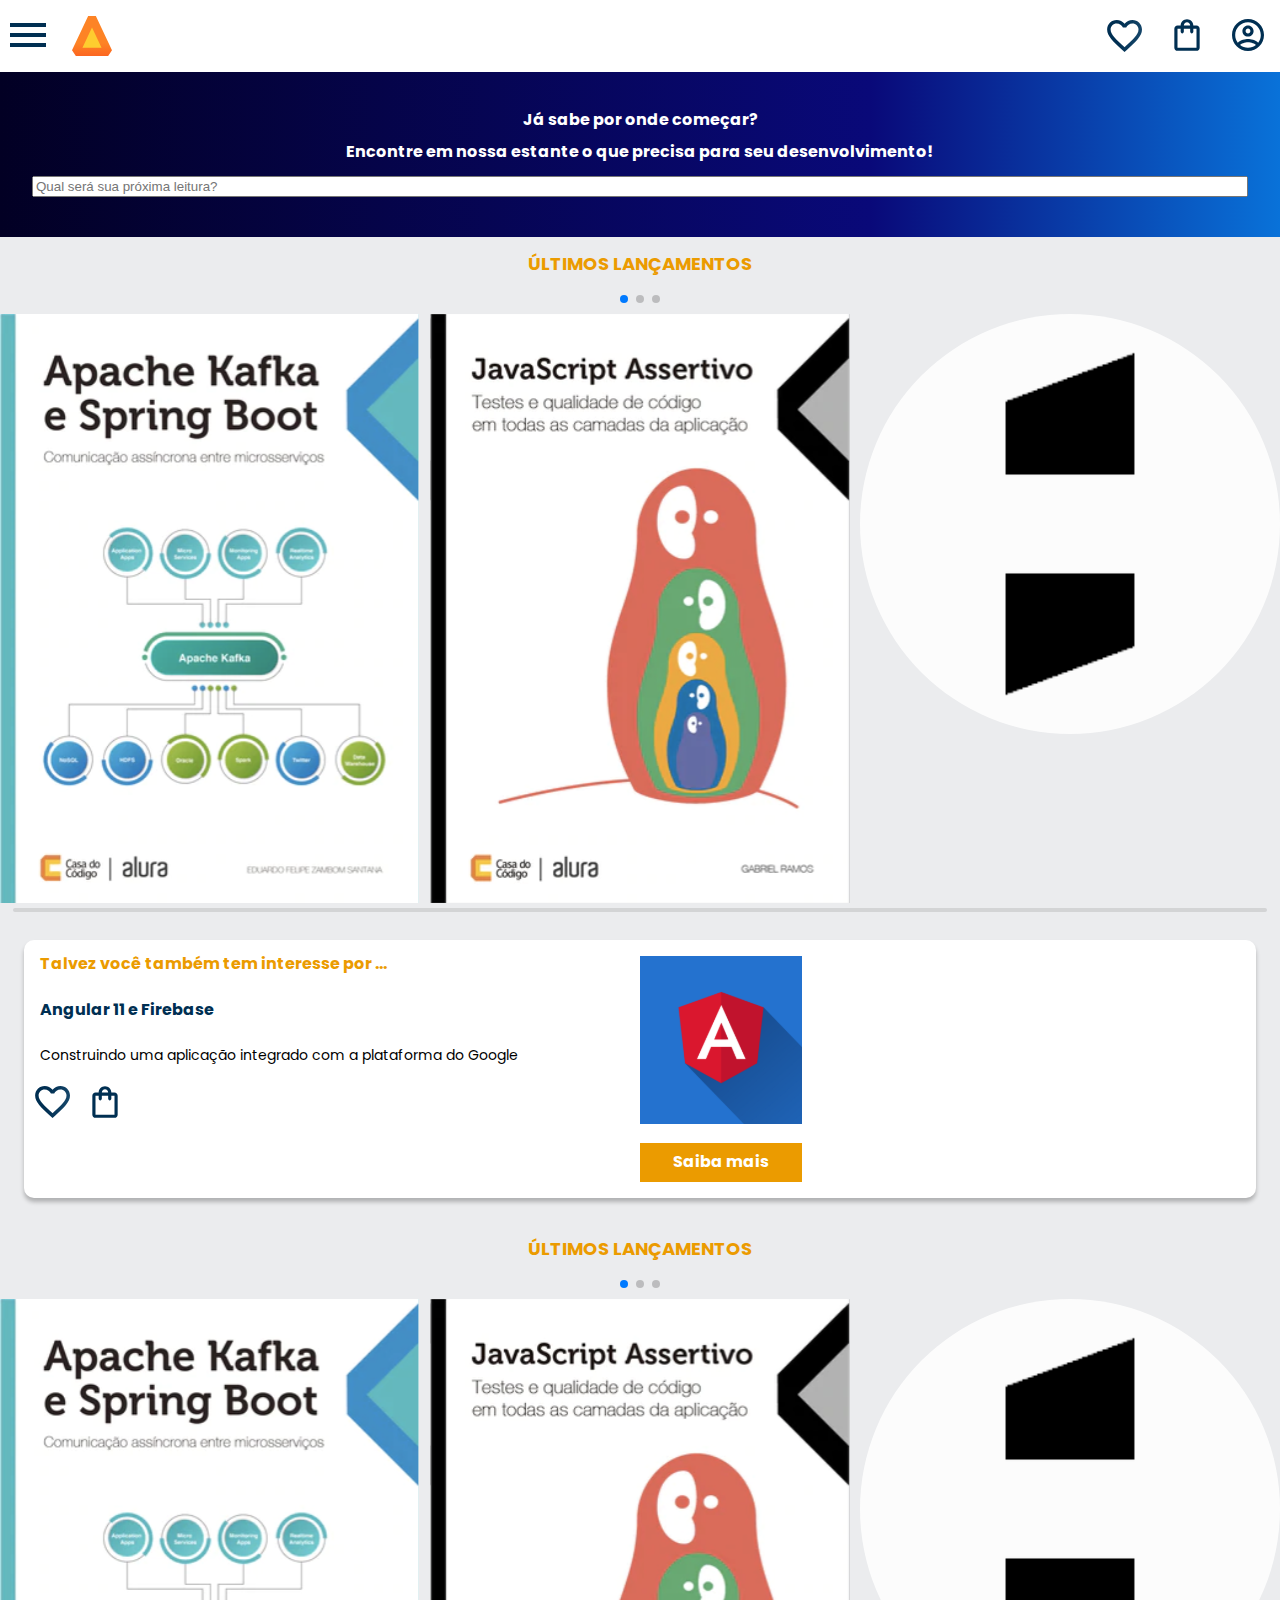
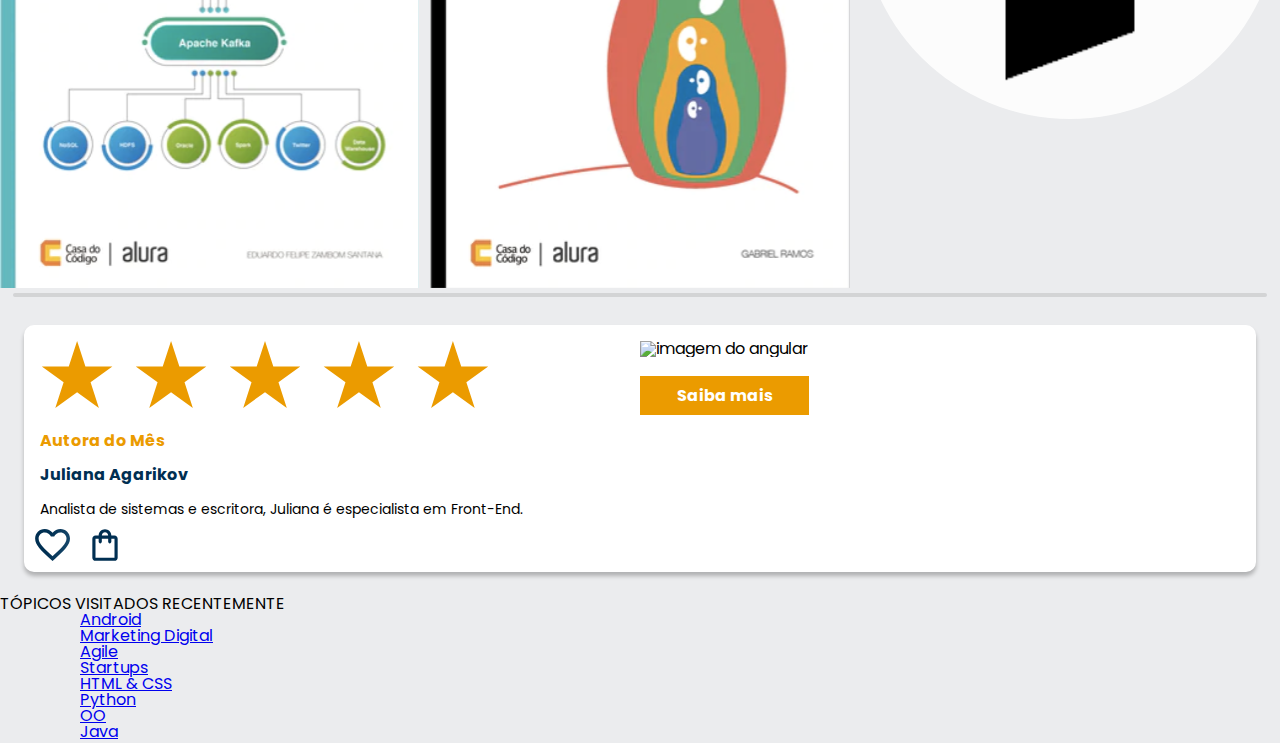
==== mobile-responsive/index.html @ ccfda248 "carrosel working" ====
<!DOCTYPE html>
<html lang="pt-br">
<head>
    <meta charset="UTF-8">
    <meta http-equiv="X-UA-Compatible" content="IE=edge">
    <meta name="viewport" content="width=device-width, initial-scale=1.0">
    <link rel="stylesheet" href="https://unpkg.com/swiper/swiper-bundle.css" />
    <link rel="stylesheet" href="https://unpkg.com/swiper/swiper-bundle.min.css" />
    <link href="https://fonts.googleapis.com/css2?family=Poppins:ital,wght@0,100;0,200;0,300;0,400;0,500;0,600;0,700;0,800;0,900;1,100;1,200;1,300;1,400;1,500;1,600;1,700;1,800;1,900&display=swap" rel="stylesheet">
    <link rel="stylesheet" href="/mobile-responsive/reset.css">
    <link rel="stylesheet" href="/mobile-responsive/style.css">
    <title>Alura Books</title>
</head>
<body>
    <header class="cabecalho">
     <div class="container">
        <input type="checkbox" id="menu" class="container_botao">
        <label for="menu">
        <span class="cabecalho_menu-hamburguer containerimg"></span>
        </label>
        <ul class="lista-menu">
            <li class="lista-menu-titulo"> Categoria</li>
            <li class="lista-menu-item"> 
                <a href="#" class="lista-menu-link"> Programação </a>
            </li>
            <li class="lista-menu-item"> 
                <a href="#" class="lista-menu-link"> Front-end </a>
            </li>
            <li class="lista-menu-item">    
                <a href="#" class="lista-menu-link"> Infraestrutura </a>               
            </li>
            <li class="lista-menu-item"> 
                <a href="#" class="lista-menu-link"> Business </a>
            </li>
            <li class="lista-menu-item"> 
                <a href="#" class="lista-menu-link"> Design & UX </a>
            </li>
            
        </ul>
        <img  class="containerimg" src="/imagens/Logo.svg" alt="logo da alurabooks">
     </div>
     <div class="container">
        <a href="#"> </a><img class="containerimg" src="/imagens/Favoritos.svg" alt="favoritos"> </a>
        <a href="#"> <img class="containerimg" src="/imagens/Compras.svg" alt="Compras"> </a>
        <a href="#"> <img class="containerimg" src="/imagens/Usuario.svg" alt="Usuario"> </a>
     </div>    
    </header>
     
    <section class="banner">
        <h2 class="banner_titulo"> Já sabe por onde começar? </h2>
        <p class="banner_texto"> Encontre em nossa estante o que precisa para seu desenvolvimento! </p>
        <input type="search" class="banner_pesquisa" placeholder="Qual será sua próxima leitura?">
    </section>

    <section class="carrosel">
        <h3 class="carrosel_titulo">ÚLTIMOS LANÇAMENTOS</h3>
        <!-- Slider main container -->
<div class="swiper">
    <div class="swiper-pagination"></div>
    <!-- Additional required wrapper -->
    <div class="swiper-wrapper">
      <!-- Slides -->
      <div class="swiper-slide"> <img src="/imagens/ApacheKafka.svg"></div>
      <div class="swiper-slide"><img src="/imagens/Javascript.svg"></div>
      <div class="swiper-slide"><img src="/imagens/Caelum.svg"></div>
      <div class="swiper-slide"><img src="/imagens/Portugol.svg"></div>
      <div class="swiper-slide"><img src="/imagens/Acessibilidade.svg"></div>
    </div>
    <!-- If we need pagination -->
  
    <!-- If we need navigation buttons -->
    <div class="swiper-button-prev"></div>
    <div class="swiper-button-next"></div>
  
    <!-- If we need scrollbar -->
    <div class="swiper-scrollbar"></div>
  </div>
  <div class="card">
    <div class="card_descricão">
    <div class="descricão">
            <h3 class="titulo_descricao"> Talvez você também tem interesse por ...</h3>
            <h2 class="descricao_titulo_livro"> Angular 11 e Firebase</h2>
            <p class="descricao_texto"> Construindo uma aplicação integrado com a plataforma do Google </p>
        <div class="botoes">
                <img src="/imagens/Favoritos.svg" alt="favorito simbolo coração"> 
                <img src="/imagens/Compras.svg" alt="favorito simbolo coração"> 
        </div>
    </div>
    <div class="descricaod">
        <img src="/imagens/Angular.svg " alt="imagem do angular">
        <a class="botao">  Saiba mais  </a>
    </div>
    </div>
  </div>
    </section>
  <section class="carrosel">
    <h3 class="carrosel_titulo">ÚLTIMOS LANÇAMENTOS</h3>
    <!-- Slider main container -->
<div class="swiper">
<div class="swiper-pagination"></div>
<!-- Additional required wrapper -->
<div class="swiper-wrapper">
  <!-- Slides -->
  <div class="swiper-slide"> <img src="/imagens/ApacheKafka.svg"></div>
  <div class="swiper-slide"><img src="/imagens/Javascript.svg"></div>
  <div class="swiper-slide"><img src="/imagens/Caelum.svg"></div>
  <div class="swiper-slide"><img src="/imagens/Portugol.svg"></div>
  <div class="swiper-slide"><img src="/imagens/Acessibilidade.svg"></div>
</div>
<!-- If we need pagination -->

<!-- If we need navigation buttons -->
<div class="swiper-button-prev"></div>
<div class="swiper-button-next"></div>

<!-- If we need scrollbar -->
<div class="swiper-scrollbar"></div>
</div>
<div class="card">
<div class="card_descricão">
<div class="descricão1">
        <img class="estrelas" src="/imagens/Estrelinhas.svg">
        <h3 class="titulo_descricao"> Autora do Mês</h3>
        <h2 class="descricao_titulo_livro"> Juliana Agarikov</h2>
        <p class="descricao_texto"> Analista de sistemas e escritora, Juliana é especialista em Front-End.  </p>
    <div class="botoes">
            <img src="/imagens/Favoritos.svg" alt="favorito simbolo coração"> 
            <img src="/imagens/Compras.svg" alt="favorito simbolo coração"> 
    </div>
</div>
<div class="descricaod">
    <img src="/imagens/Escritora.svg " alt="imagem do angular">
    <a class="botao">  Saiba mais  </a>
</div>
</div>
</div>
  </section>
  <section class="topicos"> 
    <h2 class="topicos_titulo">  TÓPICOS VISITADOS RECENTEMENTE </h2>
    <ul class="topicos_item">
        <li class="topicos_lista">
            <ul class="topicos_item">
                <a href="#" class="topicos_link"> Android</a>
            </ul>
            <ul class="topicos_item">
                <a href="#" class="topicos_link"> Marketing Digital </a>
            </ul>
            <ul class="topicos_item">
                <a href="#" class="topicos_link"> Agile</a>
            </ul>
            <ul class="topicos_item">
                <a href="#" class="topicos_link"> Startups</a>
            </ul>
            <ul class="topicos_item">
                <a href="#" class="topicos_link"> HTML & CSS</a>
            </ul>
            <ul class="topicos_item">
                <a href="#" class="topicos_link"> Python</a>
            </ul>
            <ul class="topicos_item">
                <a href="#" class="topicos_link"> OO</a>
            </ul>
            <ul class="topicos_item">
                <a href="#" class="topicos_link"> Java</a>
            </ul>
            
        </li>

    </ul>
</section>
    <footer></footer>
    <script src="https://cdn.jsdelivr.net/npm/swiper@11/swiper-bundle.min.js"></script>
    <script> 
    const swiper = new Swiper('.swiper', {
        spaceBetween: 10,
        slidesPerView: 3,
        pagination: {
            el: '.swiper-pagination',
            type: 'bullets',
        },   
      });
      </script>
</body>
</html>
---- mobile-responsive/style.css ----
@import url(/mobile-responsive/header.css);
@import url(/mobile-responsive/carrosel.css);
@import url(/mobile-responsive/banner.css);

:root {
    --cor-de-fundo: #EBECEE;
    --branco: #FFFFFF;
    --laranja: #EB9B00;
    --gradiante: linear-gradient(90deg, rgba(2,0,36,1) 0%, rgba(9,9,121,1) 68%, rgba(9,114,217,1) 100%);
    --fonte-principal: "Poppins";
    --azul-texto: #002F52;
}

body {
   background-color: var(--cor-de-fundo);
   font-family: var(--fonte-principal);
   font-size: 16px;
   font-weight: 400;
}
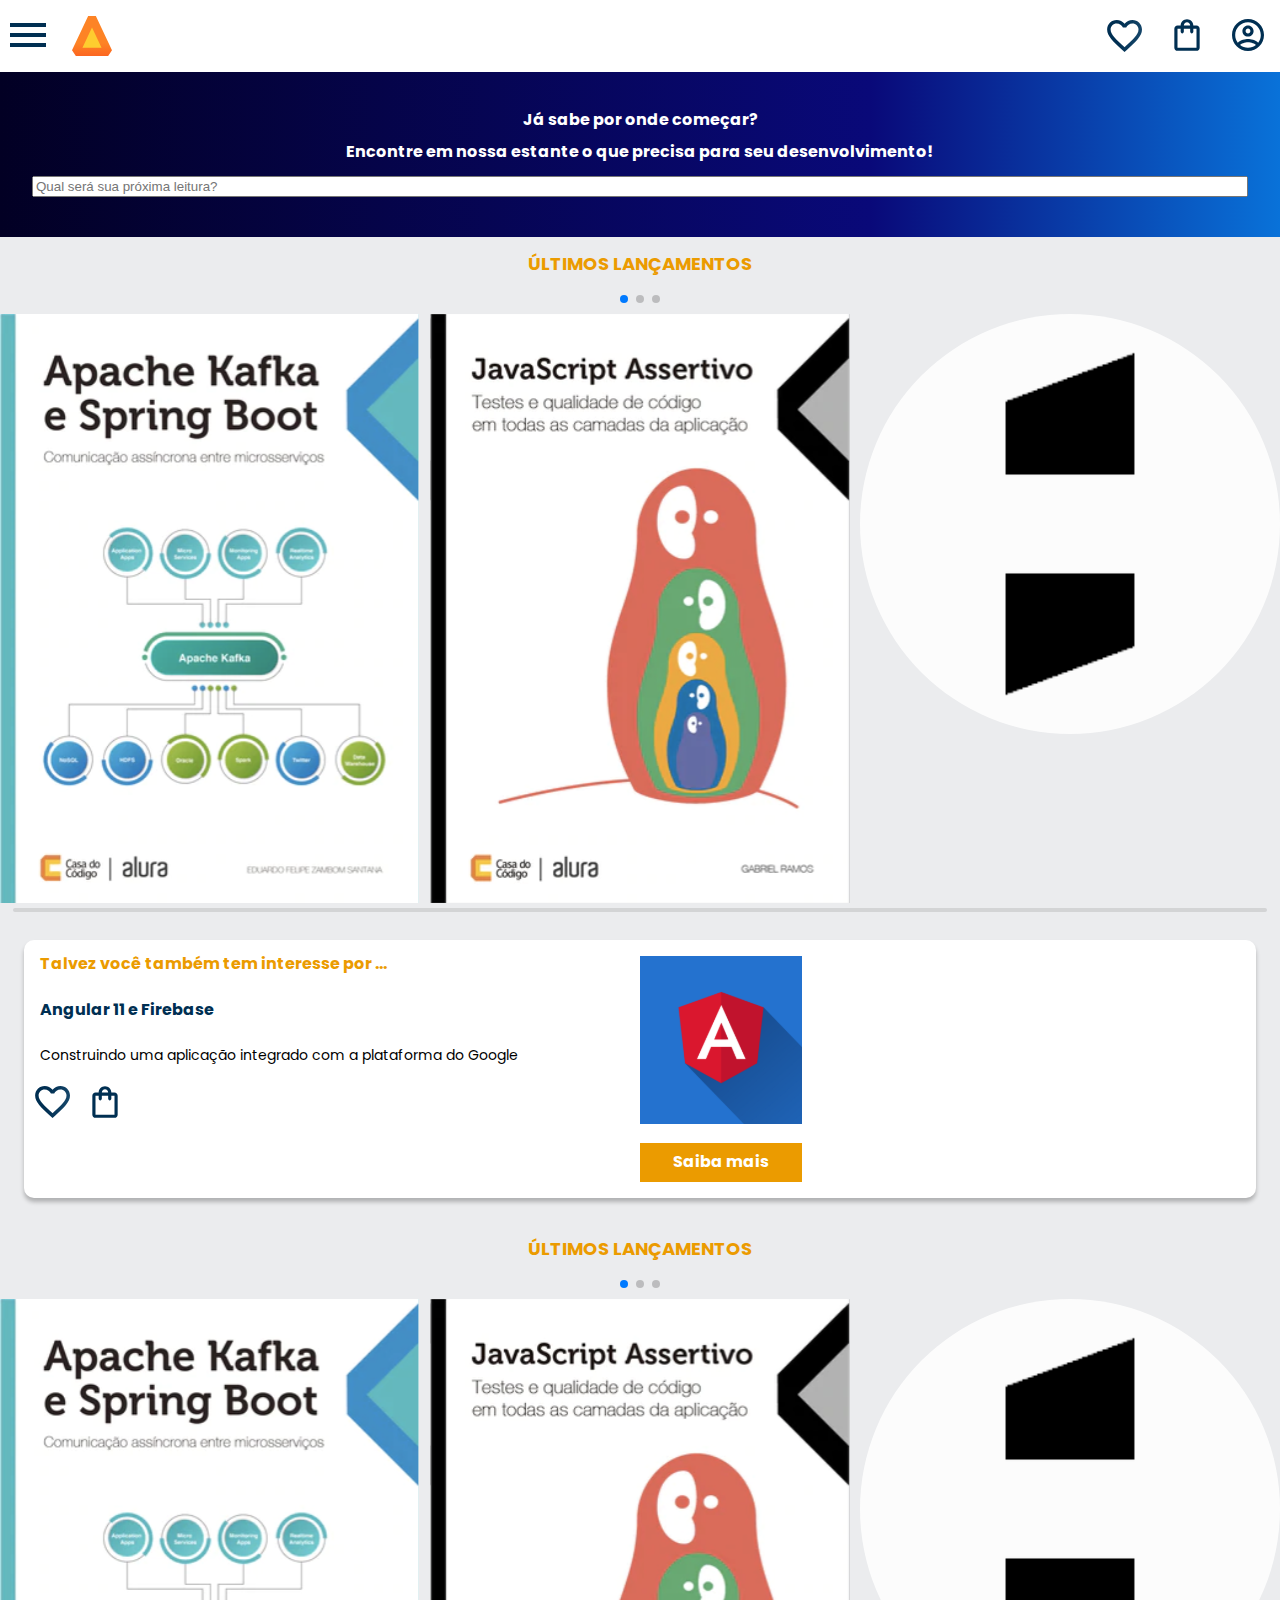
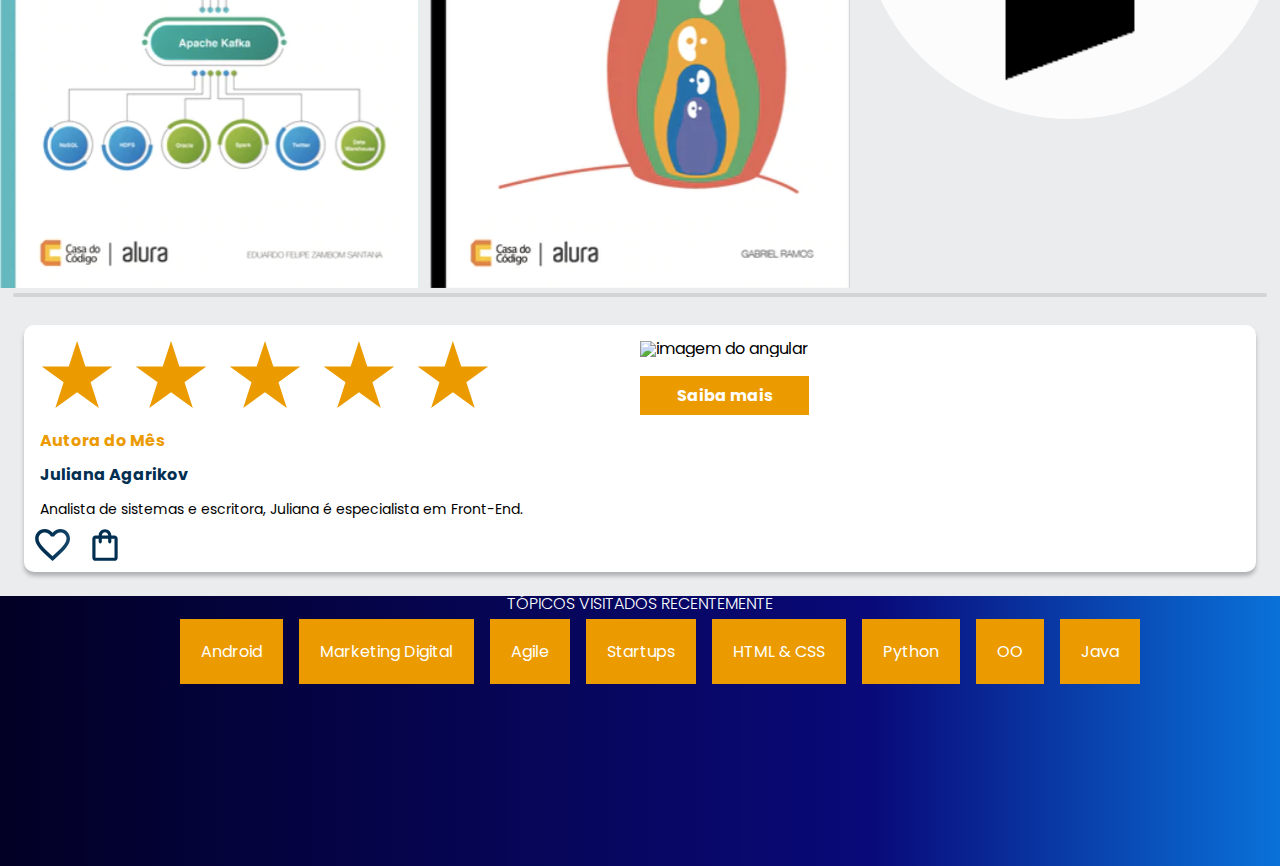
==== commit ae17c623: "tópicos 50% working" ====
--- a/mobile-responsive/index.html
+++ b/mobile-responsive/index.html
@@ -135,37 +135,34 @@
 </div>
 </div>
   </section>
+
   <section class="topicos"> 
     <h2 class="topicos_titulo">  TÓPICOS VISITADOS RECENTEMENTE </h2>
-    <ul class="topicos_item">
-        <li class="topicos_lista">
-            <ul class="topicos_item">
+    <ul class="topicos_lista">
+        <li class="topicos_item">
                 <a href="#" class="topicos_link"> Android</a>
-            </ul>
-            <ul class="topicos_item">
+        </li>
+        <li class="topicos_item">
                 <a href="#" class="topicos_link"> Marketing Digital </a>
-            </ul>
-            <ul class="topicos_item">
+        </li>
+        <li class="topicos_item">
                 <a href="#" class="topicos_link"> Agile</a>
-            </ul>
-            <ul class="topicos_item">
+        </li>
+        <li class="topicos_item">
                 <a href="#" class="topicos_link"> Startups</a>
-            </ul>
-            <ul class="topicos_item">
-                <a href="#" class="topicos_link"> HTML & CSS</a>
-            </ul>
-            <ul class="topicos_item">
+        </li>
+        <li class="topicos_item">
+                <a href="#" class="topicos_link"> HTML & CSS</a>               
+        </li>
+        <li class="topicos_item">
                 <a href="#" class="topicos_link"> Python</a>
-            </ul>
-            <ul class="topicos_item">
+        </li>
+        <li class="topicos_item">
                 <a href="#" class="topicos_link"> OO</a>
-            </ul>
-            <ul class="topicos_item">
+        </li>
+        <li class="topicos_item">
                 <a href="#" class="topicos_link"> Java</a>
-            </ul>
-            
         </li>
-
     </ul>
 </section>
     <footer></footer>
--- a/mobile-responsive/style.css
+++ b/mobile-responsive/style.css
@@ -1,6 +1,7 @@
 @import url(/mobile-responsive/header.css);
 @import url(/mobile-responsive/carrosel.css);
 @import url(/mobile-responsive/banner.css);
+@import url(/lista.css);
 
 :root {
     --cor-de-fundo: #EBECEE;
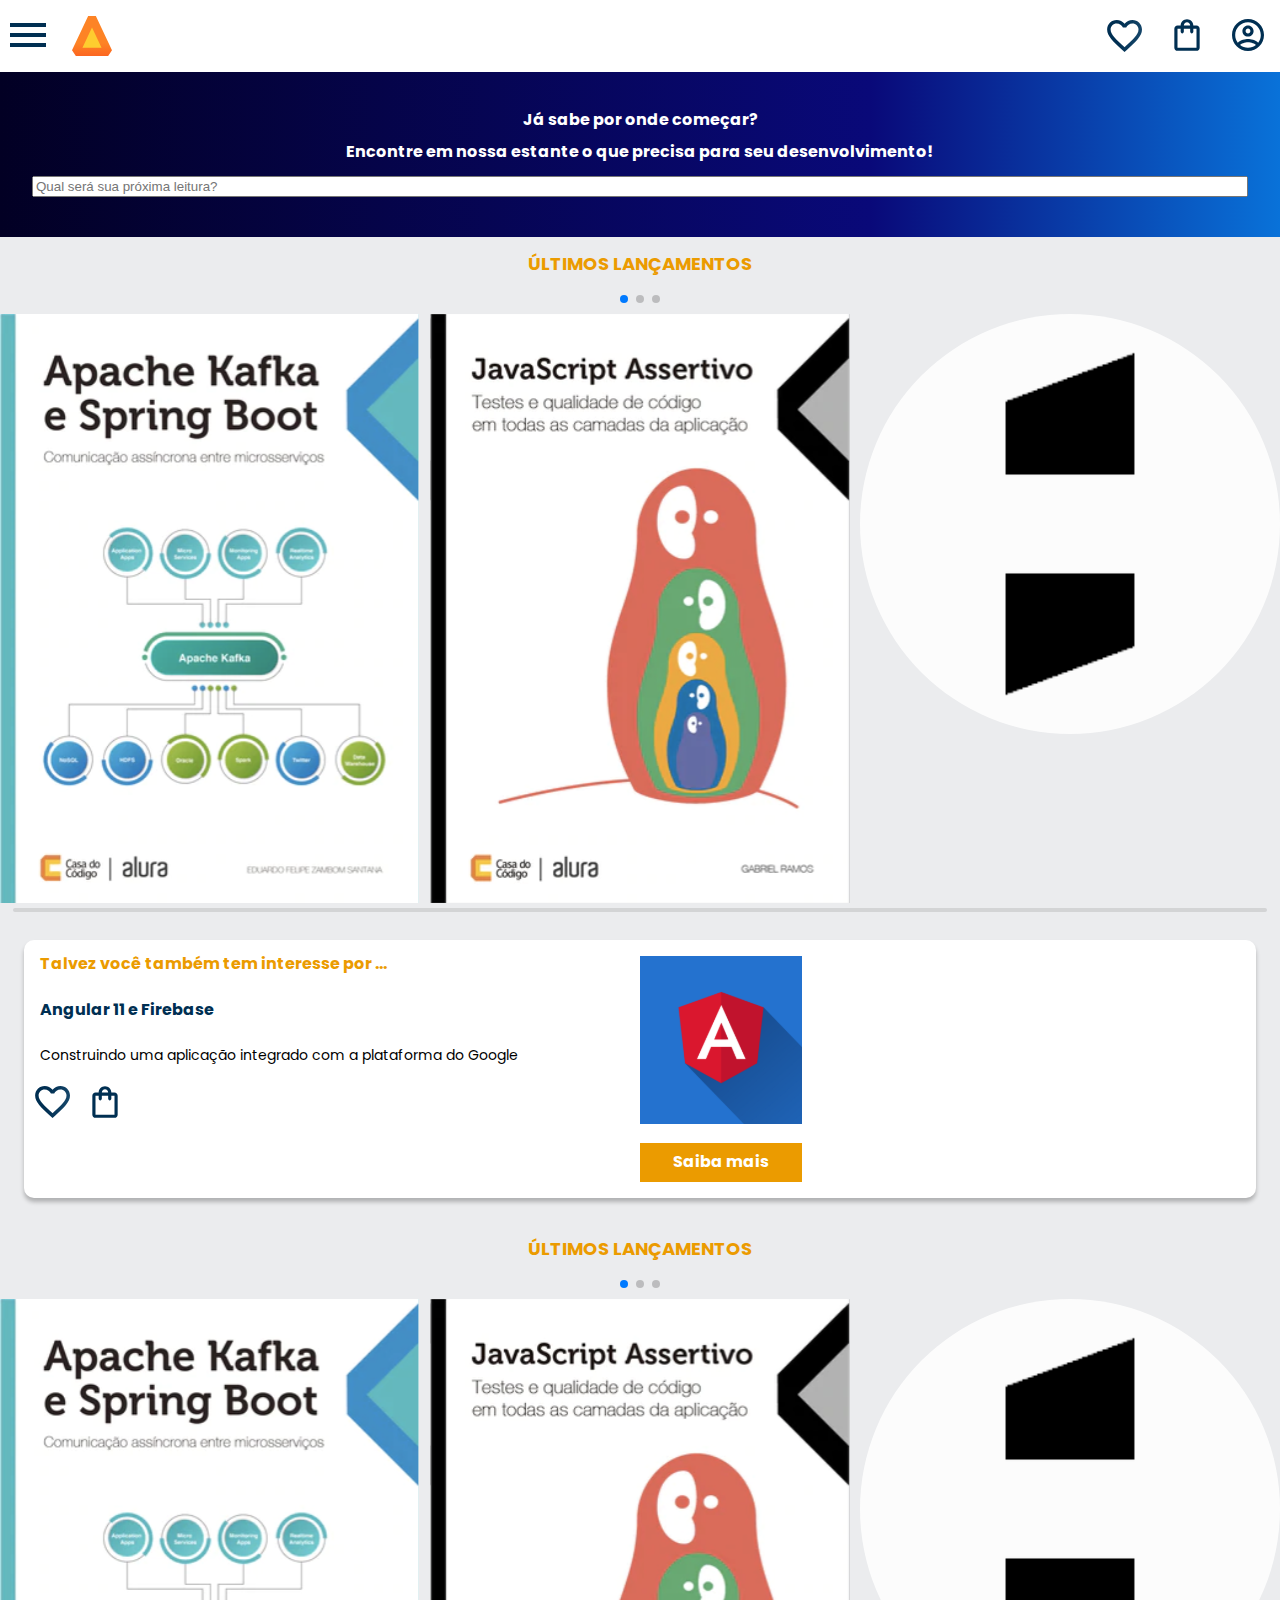
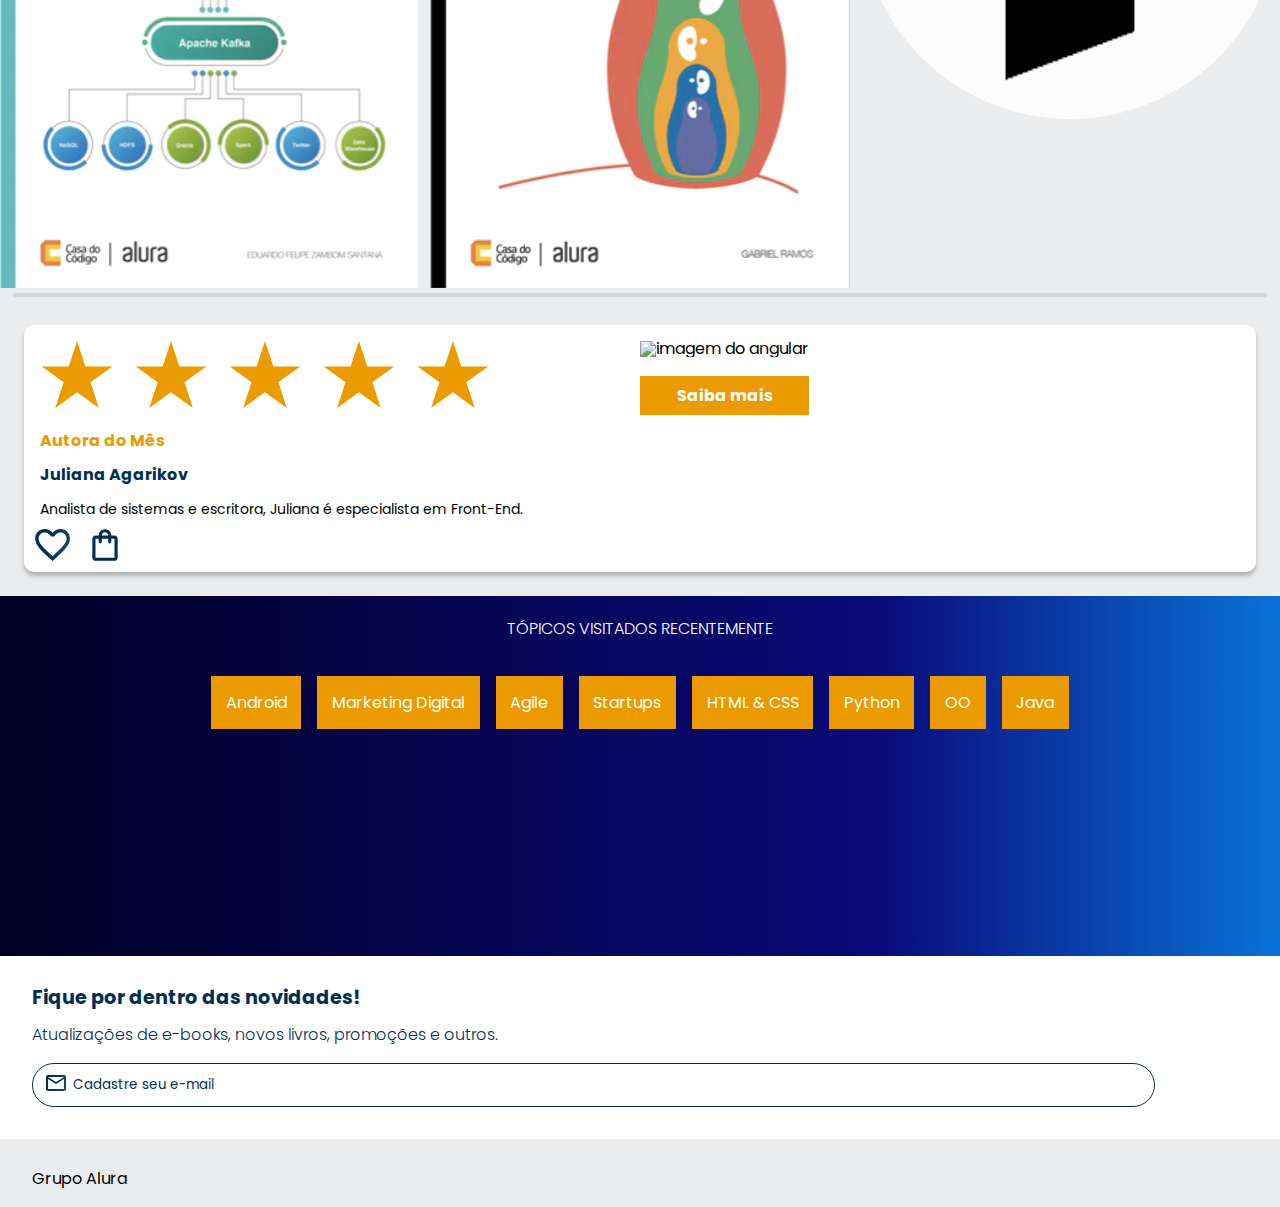
==== commit 1cf54c4b: "90% mobile" ====
--- a/mobile-responsive/index.html
+++ b/mobile-responsive/index.html
@@ -165,7 +165,13 @@
         </li>
     </ul>
 </section>
-    <footer></footer>
+
+<section class="email">
+   <h2 class="email_titulo"> Fique por dentro das novidades! </h2>
+   <p class="email_texto"> Atualizações de e-books, novos livros, promoções e outros. </p>
+   <input type="email"  placeholder="Cadastre seu e-mail" class="email_pesquisa">
+</section>
+    <footer class="rodape"> Grupo Alura </footer>
     <script src="https://cdn.jsdelivr.net/npm/swiper@11/swiper-bundle.min.js"></script>
     <script> 
     const swiper = new Swiper('.swiper', {
--- a/mobile-responsive/style.css
+++ b/mobile-responsive/style.css
@@ -2,6 +2,7 @@
 @import url(/mobile-responsive/carrosel.css);
 @import url(/mobile-responsive/banner.css);
 @import url(/lista.css);
+@import url(/email.css);
 
 :root {
     --cor-de-fundo: #EBECEE;
